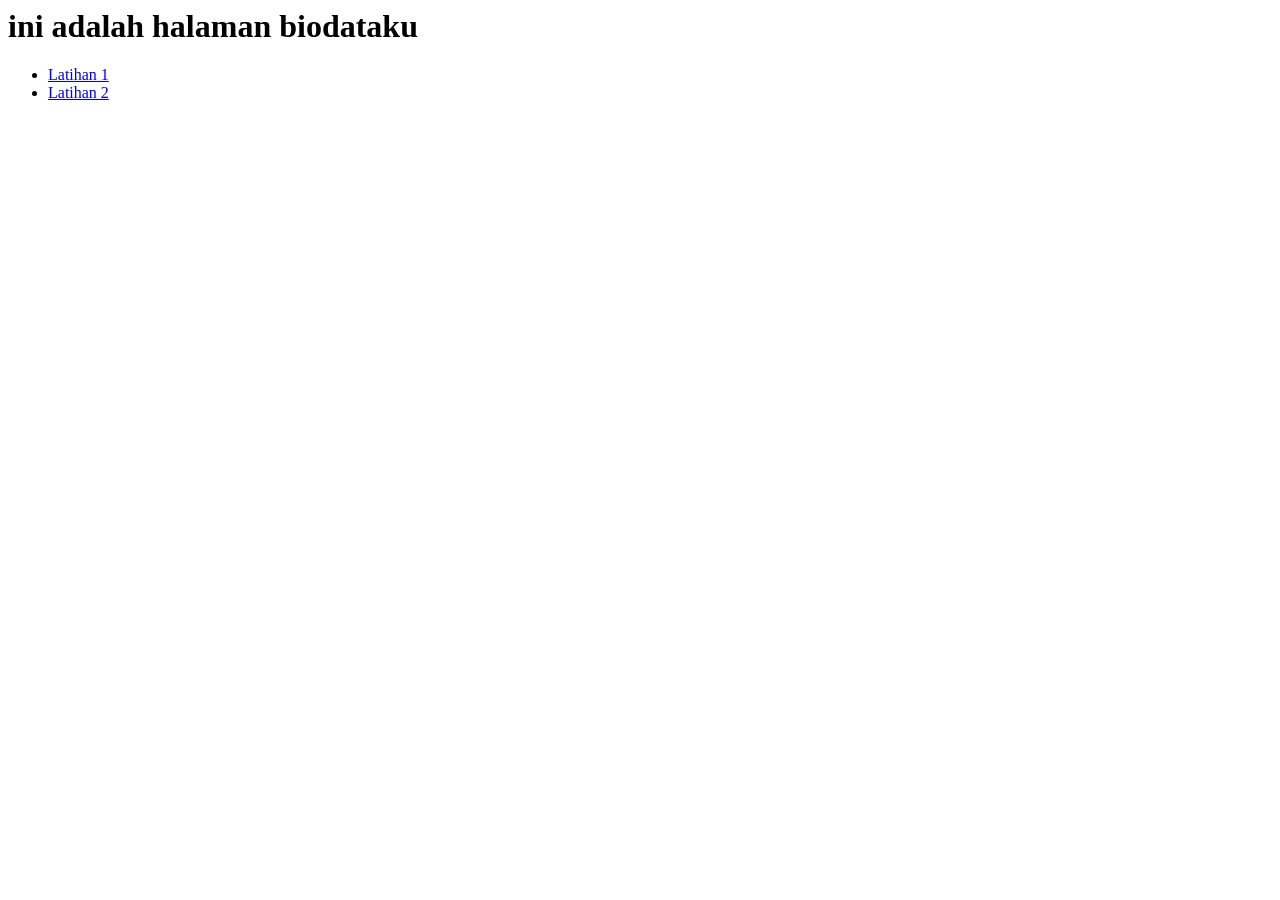
==== index.html @ 1a82216f "tambah" ====
<html>
<head>
    <title>Halaman</title>
</head>
<body>
    <h1> ini adalah halaman biodataku</h1>
    <ul>
        <li>
            <a href="Latihan.1.html"> Latihan 1</a>
        </li>
        <li>
            <a href="Latihan.2.html"> Latihan 2</a>
        </li>
    </ul>
</body>
</html>
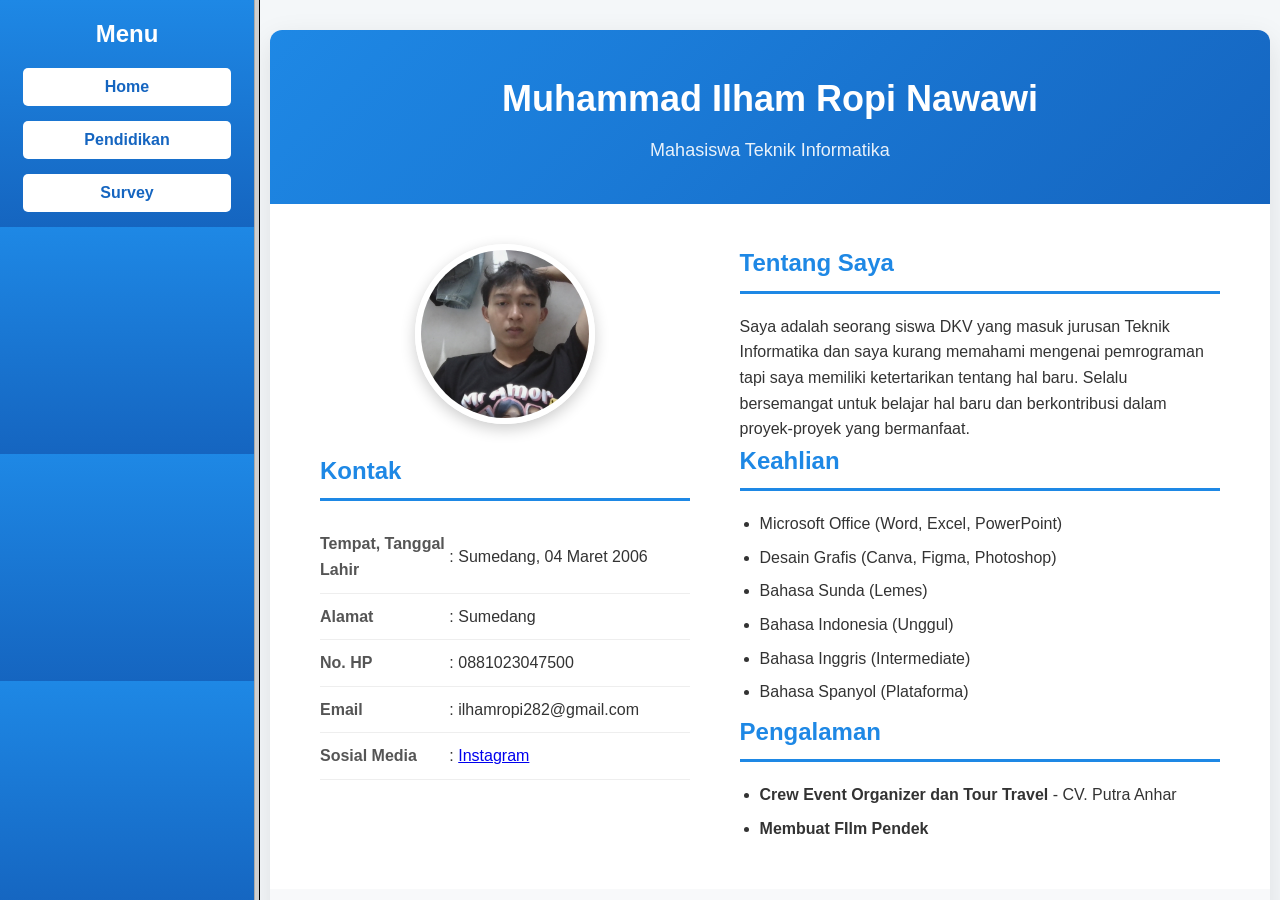
==== commit a4401d27: "ucok" ====
--- a/index.html
+++ b/index.html
@@ -1,16 +1,15 @@
-<html>
+<!DOCTYPE html>
+<html lang="en">
 <head>
-    <title>Halaman</title>
+    <meta charset="UTF-8">
+    <meta name="viewport" content="width=device-width, initial-scale=1.0">
+    <title>Document</title>
 </head>
+<frameset cols=20%,*>
+    <frame src="menu.html"></frame>
+    <frame src="biodata.html" name="kanan"></frame>
+</frameset>
 <body>
-    <h1> ini adalah halaman biodataku</h1>
-    <ul>
-        <li>
-            <a href="Latihan.1.html"> Latihan 1</a>
-        </li>
-        <li>
-            <a href="Latihan.2.html"> Latihan 2</a>
-        </li>
-    </ul>
+    
 </body>
 </html>
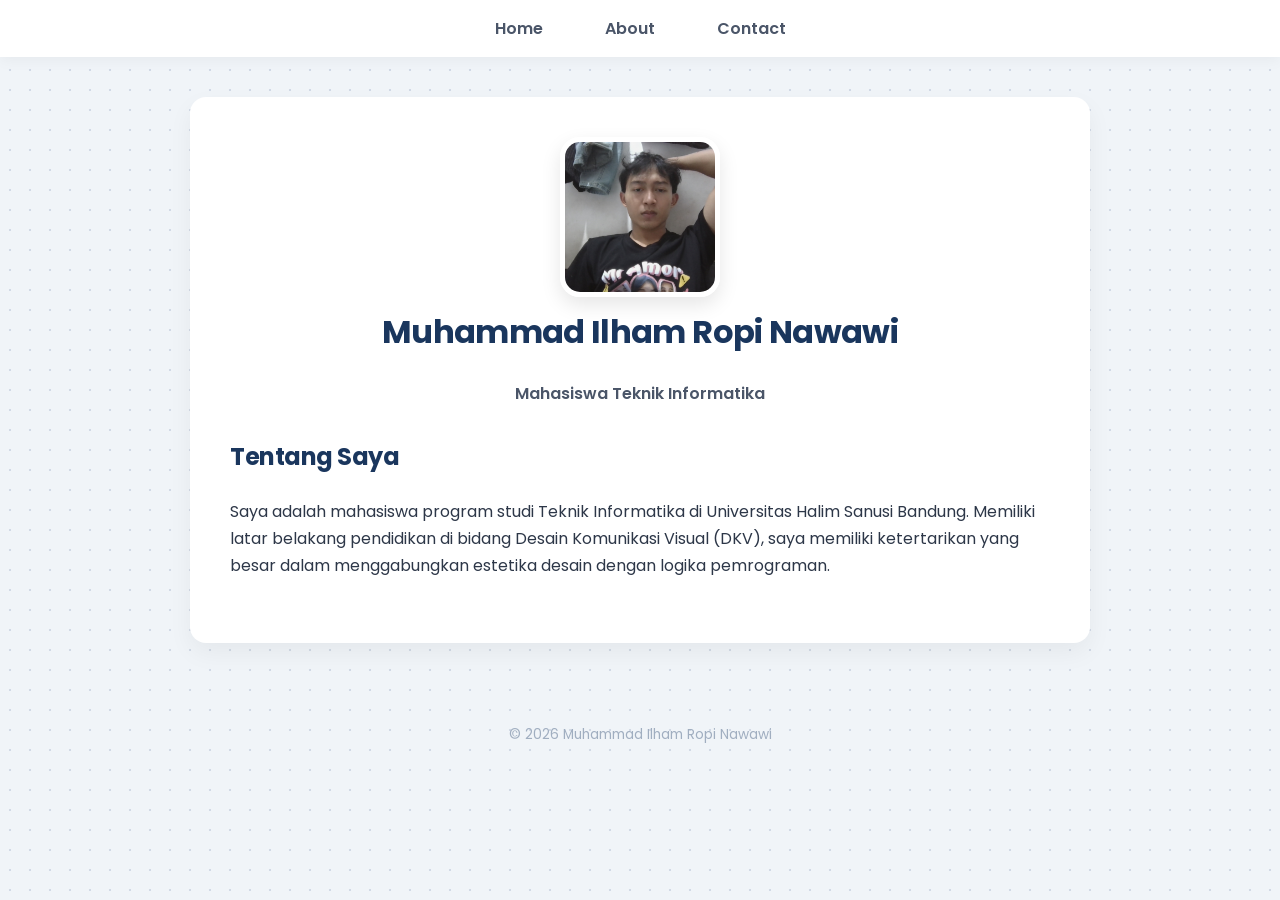
==== commit 0772dc0c: "up" ====
--- a/index.html
+++ b/index.html
@@ -1,15 +1,46 @@
 <!DOCTYPE html>
-<html lang="en">
+<html lang="id">
 <head>
     <meta charset="UTF-8">
     <meta name="viewport" content="width=device-width, initial-scale=1.0">
-    <title>Document</title>
+    <title>UTS Pemrograman Web - Home</title>
+    <!-- 1a. Menggunakan Eksternal Style Sheet -->
+    <link rel="stylesheet" href="style.css">
 </head>
-<frameset cols=20%,*>
-    <frame src="menu.html"></frame>
-    <frame src="biodata.html" name="kanan"></frame>
-</frameset>
 <body>
-    
+
+    <!-- 1b & 1c. Navbar untuk akses ke setiap halaman -->
+    <nav>
+        <ul>
+            <li><a href="index.html">Home</a></li>
+            <li><a href="about.html">About</a></li>
+            <li><a href="contact.html">Contact</a></li>
+        </ul>
+    </nav>
+
+    <div class="container animate">
+        <div class="profile-frame">
+            <!-- Foto Profil dengan hover effect (Transisi & Animasi) -->
+            <img src="./WIN_20251104_20_10_45_Pro.jpg" alt="Foto Profil" class="photo" onerror="this.src='https://via.placeholder.com/160'">
+            <h1>Muhammad Ilham Ropi Nawawi</h1>
+            <p style="color: #4a5568; font-weight: 600;">Mahasiswa Teknik Informatika</p>
+        </div>
+
+        <section id="biodata">
+            <h2>Tentang Saya</h2>
+            <p>
+                Saya adalah mahasiswa program studi Teknik Informatika di Universitas Halim Sanusi Bandung. 
+                Memiliki latar belakang pendidikan di bidang Desain Komunikasi Visual (DKV), 
+                saya memiliki ketertarikan yang besar dalam menggabungkan estetika desain dengan logika pemrograman.
+            </p>
+
+            <ul>
+        </section>
+    </div>
+
+    <footer>
+        &copy; 2026 Muhammad Ilham Ropi Nawawi
+    </footer>
+
 </body>
-</html>+</html>
--- a/style.css
+++ b/style.css
@@ -0,0 +1,205 @@
+/* 
+   UTS Pemrograman Web - Style Eksternal
+   Nama: Muhammad Ilham Ropi Nawawi
+   Persyaratan: Background, Text, Font, Table, Transisi, Animasi.
+*/
+
+/* 1. PENGATURAN FONT */
+@import url('https://fonts.googleapis.com/css2?family=Poppins:wght@300;400;600&family=Inter:wght@400;700&display=swap');
+
+* {
+    margin: 0;
+    padding: 0;
+    box-sizing: border-box;
+}
+
+body {
+    font-family: 'Poppins', sans-serif;
+    /* 2. PENGATURAN BACKGROUND */
+    background-color: #f0f4f8; 
+    background-image: radial-gradient(#d1d9e6 1px, transparent 1px);
+    background-size: 20px 20px;
+    /* 3. PENGATURAN TEXT */
+    color: #2d3748;
+    line-height: 1.7;
+}
+
+/* NAVBAR - Akses ke setiap halaman */
+nav {
+    background: #ffffff;
+    padding: 15px 0;
+    box-shadow: 0 2px 15px rgba(0,0,0,0.05);
+    position: sticky;
+    top: 0;
+    z-index: 1000;
+}
+
+nav ul {
+    display: flex;
+    justify-content: center;
+    list-style: none;
+}
+
+nav ul li {
+    margin: 0 15px;
+}
+
+nav ul li a {
+    text-decoration: none;
+    color: #4a5568;
+    font-weight: 600;
+    padding: 8px 16px;
+    border-radius: 6px;
+    /* 4. PENGATURAN TRANSISI */
+    transition: all 0.3s ease;
+}
+
+nav ul li a:hover {
+    color: #1e88e5;
+    background-color: #e3f2fd;
+    transform: translateY(-2px);
+}
+
+/* ANIMASI - Entance Animation */
+@keyframes slideUp {
+    from {
+        opacity: 0;
+        transform: translateY(30px);
+    }
+    to {
+        opacity: 1;
+        transform: translateY(0);
+    }
+}
+
+.container {
+    max-width: 900px;
+    margin: 40px auto;
+    background: white;
+    padding: 40px;
+    border-radius: 16px;
+    box-shadow: 0 10px 25px rgba(0,0,0,0.05);
+    /* 5. PENGATURAN ANIMASI */
+    animation: slideUp 0.8s ease-out forwards;
+}
+
+h1, h2 {
+    color: #1a365d;
+    margin-bottom: 20px;
+    font-weight: 700;
+    letter-spacing: -0.02em;
+}
+
+p {
+    margin-bottom: 1.5rem;
+}
+
+/* 6. PENGATURAN TABLE */
+table {
+    width: 100%;
+    border-collapse: collapse;
+    margin: 25px 0;
+    font-size: 0.95rem;
+    border-radius: 8px;
+    overflow: hidden;
+}
+
+table thead tr {
+    background-color: #1e88e5;
+    color: #ffffff;
+    text-align: left;
+    font-weight: bold;
+}
+
+table th, table td {
+    padding: 15px 20px;
+}
+
+table tbody tr {
+    border-bottom: 1px solid #edf2f7;
+    transition: background-color 0.2s ease;
+}
+
+table tbody tr:nth-of-type(even) {
+    background-color: #fafbfc;
+}
+
+table tbody tr:last-of-type {
+    border-bottom: 2px solid #1e88e5;
+}
+
+table tbody tr:hover {
+    background-color: #f1f5f9;
+}
+
+/* FOTO PROFIL */
+.profile-frame {
+    text-align: center;
+    margin-bottom: 30px;
+}
+
+.photo {
+    width: 160px;
+    height: 160px;
+    border-radius: 20px;
+    object-fit: cover;
+    border: 5px solid #fff;
+    box-shadow: 0 8px 20px rgba(0,0,0,0.1);
+    transition: transform 0.4s cubic-bezier(0.175, 0.885, 0.32, 1.275);
+}
+
+.photo:hover {
+    transform: scale(1.08) rotate(2deg);
+}
+
+/* FORM STYLING */
+.form-group {
+    margin-bottom: 20px;
+}
+
+label {
+    display: block;
+    margin-bottom: 8px;
+    font-weight: 600;
+    color: #4a5568;
+}
+
+input, select, textarea {
+    width: 100%;
+    padding: 12px;
+    border: 1px solid #e2e8f0;
+    border-radius: 8px;
+    background: #f8fafc;
+    font-family: inherit;
+    transition: border-color 0.3s;
+}
+
+input:focus, textarea:focus {
+    outline: none;
+    border-color: #1e88e5;
+    background: #fff;
+}
+
+button {
+    background-color: #1e88e5;
+    color: white;
+    padding: 12px 24px;
+    border: none;
+    border-radius: 8px;
+    font-weight: 700;
+    cursor: pointer;
+    transition: all 0.3s ease;
+    width: 100%;
+}
+
+button:hover {
+    background-color: #1565c0;
+    box-shadow: 0 4px 12px rgba(30, 136, 229, 0.3);
+}
+
+footer {
+    text-align: center;
+    padding: 40px 0;
+    color: #a0aec0;
+    font-size: 0.85rem;
+}
